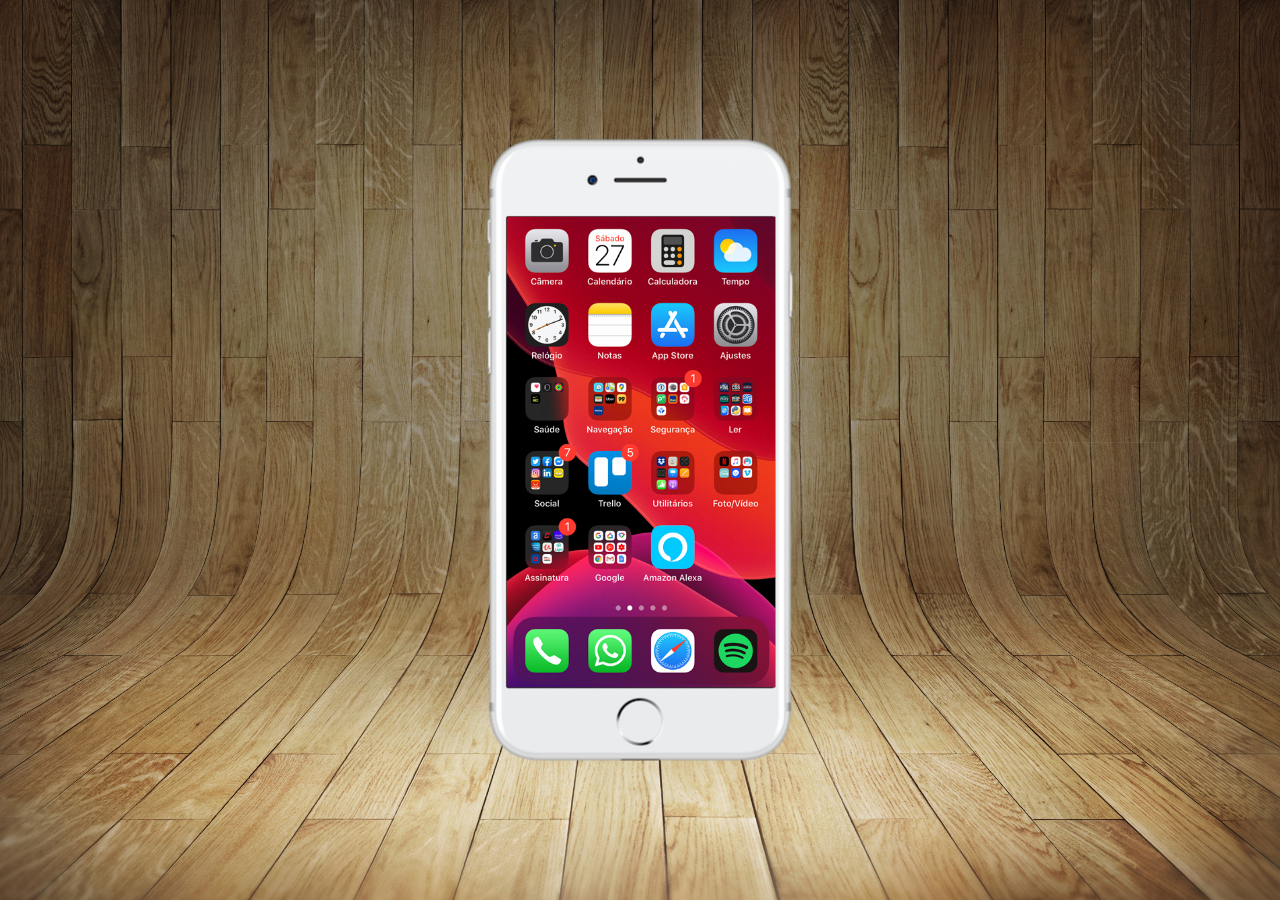
==== index.html @ b733c972 "aula 13" ====
<!DOCTYPE html>
<html lang="pt-br">
<head>
    <meta charset="UTF-8">
    <meta name="viewport" content="width=device-width, initial-scale=1.0">
    <link rel="shortcut icon" href="favicon.ico" type="image/x-icon">
    <link rel="stylesheet" href="estilos/style.css">
    <title>Redes Sociais</title>
</head>
<body>
    <main>
        <section id="iphone">
            <iframe src="home.html" name="tela" id="tela" frameborder="0"></iframe>
        </section>
        <section id="icones">

        </section>
    </main>
</body>
</html>
---- estilos/style.css ----
@charset "UTF-8";

* {
    margin: 0px;
    padding: 0px;
}

html, body {
    height: 100vh;
    width: 100vw;
    background-color: black;
}

body {
    background: url('../imagens/fundo-madeira.jpg') no-repeat top center;
    background-size: cover;
    background-attachment: fixed;
}

main {
    height: 100vh;
    position: relative;
}

section#iphone {
    position: absolute;
    top: 50%;
    left: 50%;
    transform: translate(-50%, -50%);

    height: 627px;
    width: 311px;

    background: url('../imagens/frame-iphone.png') no-repeat;
}

iframe#tela {
    position: relative;
    top: 80px;
    left: 22px;
    width: 269px;
    height: 471px;
}
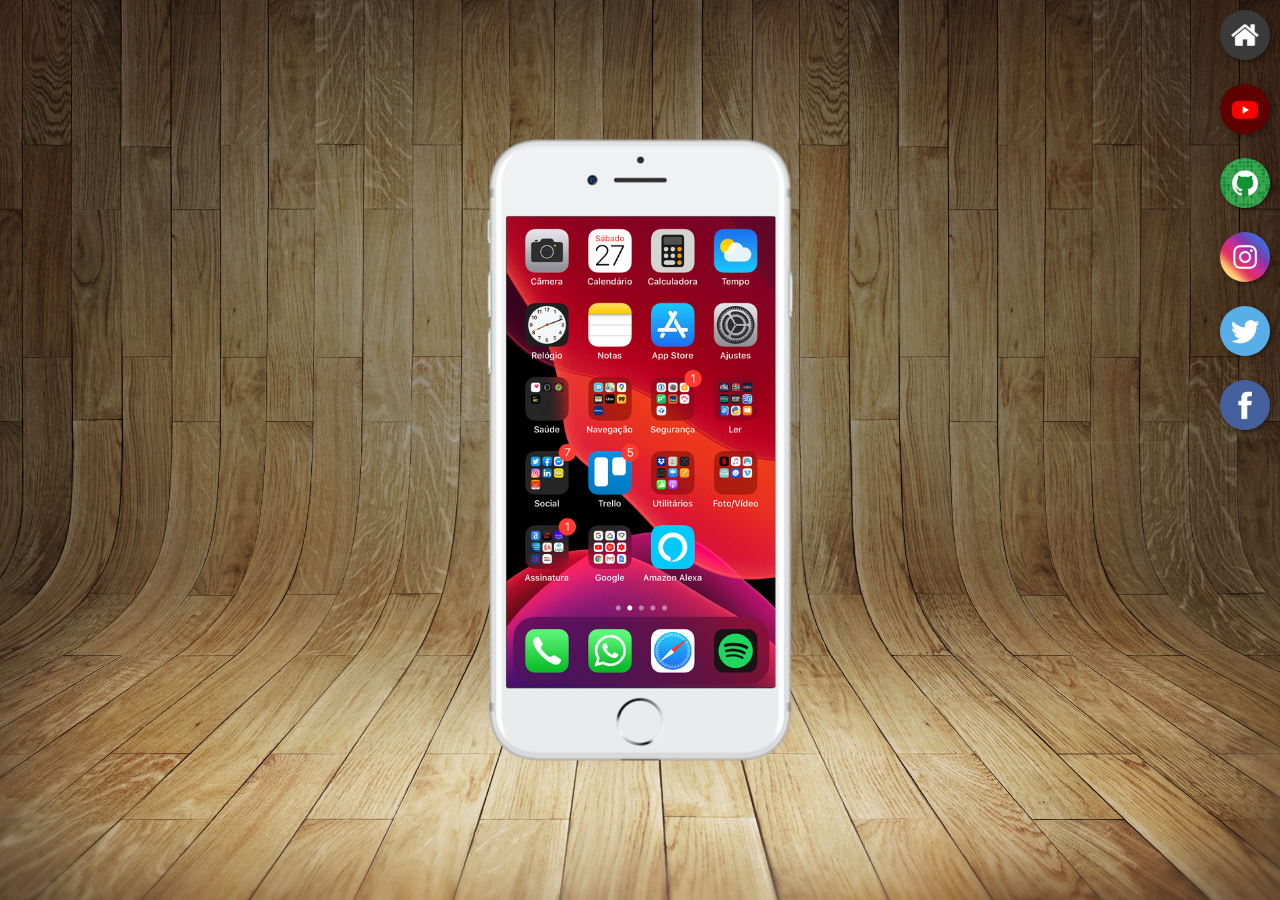
==== commit 6473d58e: "aula 14" ====
--- a/index.html
+++ b/index.html
@@ -10,10 +10,17 @@
 <body>
     <main>
         <section id="iphone">
-            <iframe src="home.html" name="tela" id="tela" frameborder="0"></iframe>
+            <iframe src="home.html" name="tela" id="tela" frameborder="0">
+                Seu navegador não é compatível com isso.
+            </iframe>
         </section>
         <section id="icones">
-
+            <a href="#" target="tela"><img src="imagens/logo-home.jpg" alt=""></a><br>
+            <a href="#" target="tela"><img src="imagens/logo-youtube.jpg" alt=""></a><br>
+            <a href="#" target="tela"><img src="imagens/logo-github.jpg" alt=""></a><br>
+            <a href="#" target="tela"><img src="imagens/logo-instagram.jpg" alt=""></a><br>
+            <a href="#" target="tela"><img src="imagens/logo-twitter.jpg" alt=""></a><br>
+            <a href="#" target="tela"><img src="imagens/logo-facebook.jpg" alt=""></a>
         </section>
     </main>
 </body>
--- a/estilos/style.css
+++ b/estilos/style.css
@@ -40,4 +40,23 @@
     left: 22px;
     width: 269px;
     height: 471px;
+}
+
+section#icones {
+    text-align: right;
+}
+
+section#icones img {
+    width: 50px;
+    margin: 10px;
+    border-radius: 50%;
+    box-shadow: 2px 2px 5px rgba(0, 0, 0, 0.400);
+    box-sizing: border-box;
+}
+
+section#icones img:hover {
+    border: 2px solid rgba(255, 255, 255, 0.6);
+    transform: translate(-2px, -2px);
+    box-shadow: 5px 5px 10px rgba(0, 0, 0, 0.400);
+    transition: transform 0.1s, border 0.1s;
 }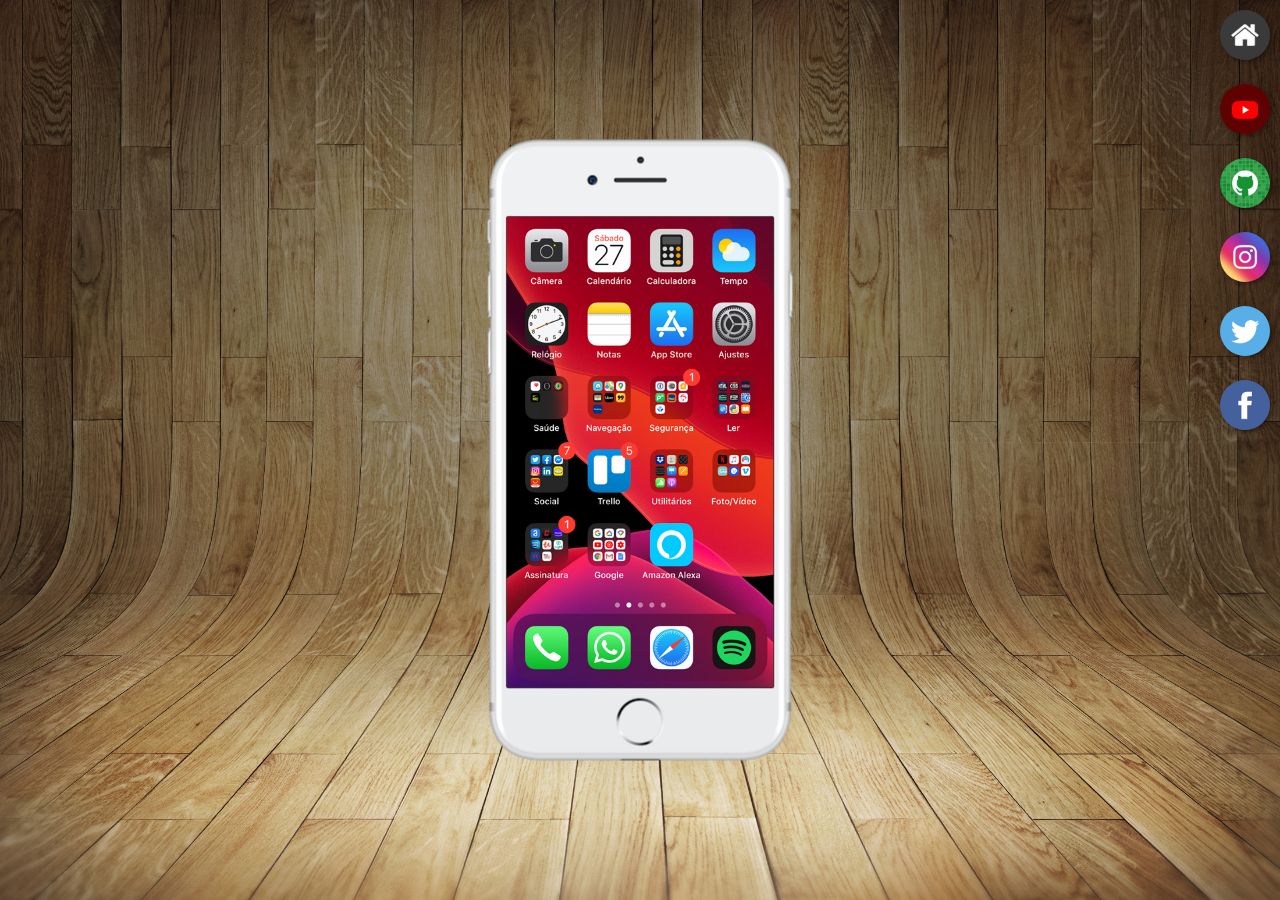
==== commit 8f5eab75: "aula 15" ====
--- a/index.html
+++ b/index.html
@@ -15,12 +15,12 @@
             </iframe>
         </section>
         <section id="icones">
-            <a href="#" target="tela"><img src="imagens/logo-home.jpg" alt=""></a><br>
-            <a href="#" target="tela"><img src="imagens/logo-youtube.jpg" alt=""></a><br>
-            <a href="#" target="tela"><img src="imagens/logo-github.jpg" alt=""></a><br>
-            <a href="#" target="tela"><img src="imagens/logo-instagram.jpg" alt=""></a><br>
-            <a href="#" target="tela"><img src="imagens/logo-twitter.jpg" alt=""></a><br>
-            <a href="#" target="tela"><img src="imagens/logo-facebook.jpg" alt=""></a>
+            <a href="home.html" target="tela"><img src="imagens/logo-home.jpg" alt=""></a><br>
+            <a href="youtube.html" target="tela"><img src="imagens/logo-youtube.jpg" alt=""></a><br>
+            <a href="github.html" target="tela"><img src="imagens/logo-github.jpg" alt=""></a><br>
+            <a href="instagram.html" target="tela"><img src="imagens/logo-instagram.jpg" alt=""></a><br>
+            <a href="twitter.html" target="tela"><img src="imagens/logo-twitter.jpg" alt=""></a><br>
+            <a href="facebook.html" target="tela"><img src="imagens/logo-facebook.jpg" alt=""></a>
         </section>
     </main>
 </body>
--- a/estilos/style.css
+++ b/estilos/style.css
@@ -38,7 +38,7 @@
     position: relative;
     top: 80px;
     left: 22px;
-    width: 269px;
+    width: 267px;
     height: 471px;
 }
 
